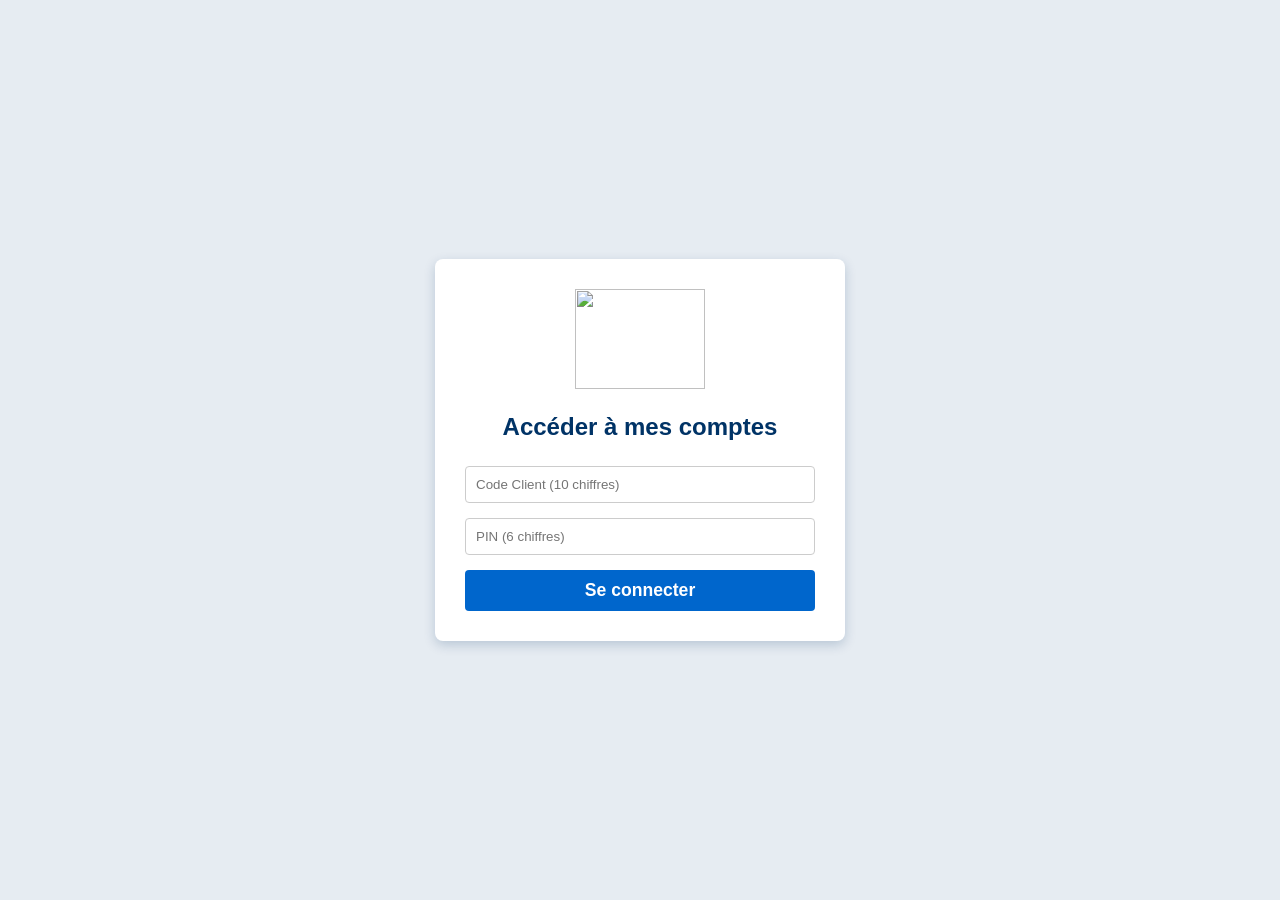
==== confirmation.html @ a5be0b2d "Add files via upload" ====
<!DOCTYPE html>
<html lang="fr">
<head>
  <meta charset="UTF-8">
  <title>Confirmation de Virement</title>
  <link rel="stylesheet" href="styles.css">
  <script src="shared.js"></script>
</head>
<body>
<header>
  <div class="user-info"><img src=https://upload.wikimedia.org/wikipedia/commons/thumb/6/65/Banque_de_France_Logo.svg/1280px-Banque_de_France_Logo.svg.png height=85 width=155>
    <span id="user-name">Bienvenue</span>
    <span class="last-conn">Dernière connexion...</span>
    <a href="index.html" class="status">Se déconnecter</a>
  </div>
</header>

<main>
  <h2>Confirmation de votre virement</h2>
  <div class="account-block">
    <p id="confirmation-message"></p>
    <p><strong>Montant débité :</strong> <span id="conf-montant"></span></p>
    <p><strong>Nouveau solde :</strong> <span id="conf-solde"></span></p>
    <table>
      <tbody>
        <tr><th>Motif</th><td id="conf-motif"></td></tr>
        <tr><th>IBAN</th><td id="conf-iban"></td></tr>
        <tr><th>BIC</th><td id="conf-bic"></td></tr>
        <tr><th>Domiciliation</th><td id="conf-domiciliation"></td></tr>
        <tr><th>Bénéficiaire</th><td id="conf-nomPrenom"></td></tr>
      </tbody>
    </table>
    <a href="historique.html"><button>Voir l'historique</button></a>
  </div>
</main>
<footer>
  <p>© BANQUE DE FRANCE - 39 Rue Croix des Petits Champs, 75001 Paris, France</p>
</footer>

<script>
document.addEventListener('DOMContentLoaded', () => {
  const currentUser = checkAuth();
  if (!currentUser) return;

  document.getElementById('user-name').textContent = `Bienvenue ${currentUser.name}`;
  const params = new URLSearchParams(window.location.search);

  const montant = parseFloat(params.get('montant')) || 0;
  const motif = params.get('motif') || '';
  const iban = params.get('iban') || '';
  const bic = params.get('bic') || '';
  const domiciliation = params.get('domiciliation') || '';
  const nomPrenom = params.get('user_name') || '';

  if (montant > 0) {
    const transaction = {
      date: new Date().toISOString(),
      type: "Virement",
      description: `${motif} vers ${nomPrenom} (${iban})`,
      amount: -Math.abs(montant)
    };
    addPastHistory(currentUser.clientCode, transaction);

    const updatedUser = getUsers().find(u => u.clientCode === currentUser.clientCode);

    document.getElementById('confirmation-message').textContent =
      `Votre virement de ${formatCurrency(montant)} à ${nomPrenom} a été enregistré.`;
    document.getElementById('conf-montant').textContent = formatCurrency(montant);
    document.getElementById('conf-solde').textContent = formatCurrency(updatedUser.solde);
    document.getElementById('conf-motif').textContent = motif;
    document.getElementById('conf-iban').textContent = iban;
    document.getElementById('conf-bic').textContent = bic;
    document.getElementById('conf-domiciliation').textContent = domiciliation;
    document.getElementById('conf-nomPrenom').textContent = nomPrenom;
  }
});
</script>
</body>
</html>
---- styles.css ----
body {
    font-family: Arial, sans-serif;
    background: #f9f9f9;
    margin: 0;
    color: #003366;
}
header {
    background-color: #003366;
    color: white;
    padding: 10px;
}
.top-bar {
    display: flex;
    justify-content: space-between;
    align-items: center;
}
.user-info span {
    margin-right: 15px;
}
.status {
    cursor: pointer;
    font-weight: bold;
}
.account-info {
    display: flex;
    gap: 20px;
    align-items: center;
}
.account-info .balance {
    font-size: 1.5em;
    font-weight: bold;
    color: #ffcc00; /* Or jaune pour le solde */
}
.advisor p {
    margin: 0;
    text-align: right;
}
.advisor strong {
    color: #ffcc00;
}
nav {
    background-color: #e6ecf2;
    padding: 10px;
    display: flex;
    align-items: center;
    justify-content: space-between;
}
nav ul {
    display: flex;
    list-style: none;
    margin: 0;
    padding: 0;
}
nav li {
    margin-right: 20px;
}
nav a {
    text-decoration: none;
    color: #003366;
    font-weight: bold;
}
.search-bar {
    padding: 5px;
    border: 1px solid #ccc;
    border-radius: 4px;
}
main {
    padding: 20px;
    margin-right: 200px; /* Espace pour le right-panel */
}
h2 {
    color: #003366;
    border-bottom: 2px solid #0099cc;
    padding-bottom: 5px;
}
.global-status {
    margin-top: 20px;
}
.global-status h3 {
    color: #0066cc;
    margin-bottom: 10px;
}
.account-block {
    background: white;
    padding: 10px;
    margin-bottom: 15px;
    border-radius: 6px;
    box-shadow: 0 0 5px rgba(0,0,0,0.1);
}
.account-block h4 {
    background-color: #0099cc;
    color: white;
    padding: 5px 10px;
    margin: -10px -10px 10px -10px;
    border-radius: 6px 6px 0 0;
}
table {
    width: 100%;
    border-collapse: collapse;
}
th, td {
    padding: 8px;
    border-bottom: 1px solid #ccc;
    text-align: left;
}
th {
    background-color: #f0f0f0;
}
.right-panel {
    position: fixed;
    top: 150px;
    right: 20px;
    display: flex;
    flex-direction: column;
    gap: 8px;
    width: 160px;
}
.right-panel button {
    background: #0066cc;
    color: white;
    border: none;
    padding: 10px;
    border-radius: 4px;
    cursor: pointer;
    font-weight: bold;
    text-transform: uppercase;
}
.right-panel button:hover {
    opacity: 0.9;
}
.right-panel .sav {
    background: #0099cc;
    margin-top: 10px;
}
footer {
    text-align: center;
    padding: 10px;
    background: #003366;
    color: white;
    margin-top: 20px;
    /* Pour s'assurer qu'il reste en bas de la page, même si le contenu est court */
    position: relative;
    width: 100%;
}
/* Styles pour la page Admin (manage.html) */
.subtabs {
    display: flex;
    margin-bottom: 15px;
    border-bottom: 2px solid #ccc;
}
.subtab {
    padding: 10px 15px;
    text-decoration: none;
    color: #003366;
    font-weight: bold;
    border-bottom: 3px solid transparent;
    transition: border-bottom 0.3s;
    margin-right: 10px;
}
.subtab.active {
    border-bottom-color: #0099cc;
}
.subtabs.small-tabs .subtab {
    font-size: 0.9em;
}
.form-grid {
    display: grid;
    grid-template-columns: 1fr 2fr;
    gap: 15px;
    padding: 15px 0;
}
.form-grid label {
    font-weight: bold;
    align-self: center;
}
.input-field, textarea, select {
    width: 100%;
    padding: 8px;
    border: 1px solid #ccc;
    border-radius: 4px;
    box-sizing: border-box;
}
.message-info {
    padding: 10px;
    background-color: #e6f7ff;
    border: 1px solid #91d5ff;
    color: #003366;
    border-radius: 4px;
}
.message-error {
    padding: 10px;
    background-color: #fff1f0;
    border: 1px solid #ffa39e;
    color: #cf1322;
    font-weight: bold;
    border-radius: 4px;
}
.message-success {
    padding: 10px;
    background-color: #f6ffed;
    border: 1px solid #b7eb8f;
    color: #389e0d;
    font-weight: bold;
    border-radius: 4px;
}
.full-width { grid-column: 1 / -1; }
.btn {
    padding: 10px 15px;
    border: none;
    border-radius: 4px;
    cursor: pointer;
    font-weight: bold;
}
.btn-primary { background-color: #0066cc; color: white; }
.btn-danger { background-color: #e74c3c; color: white; }
.btn-success { background-color: #2ecc71; color: white; }
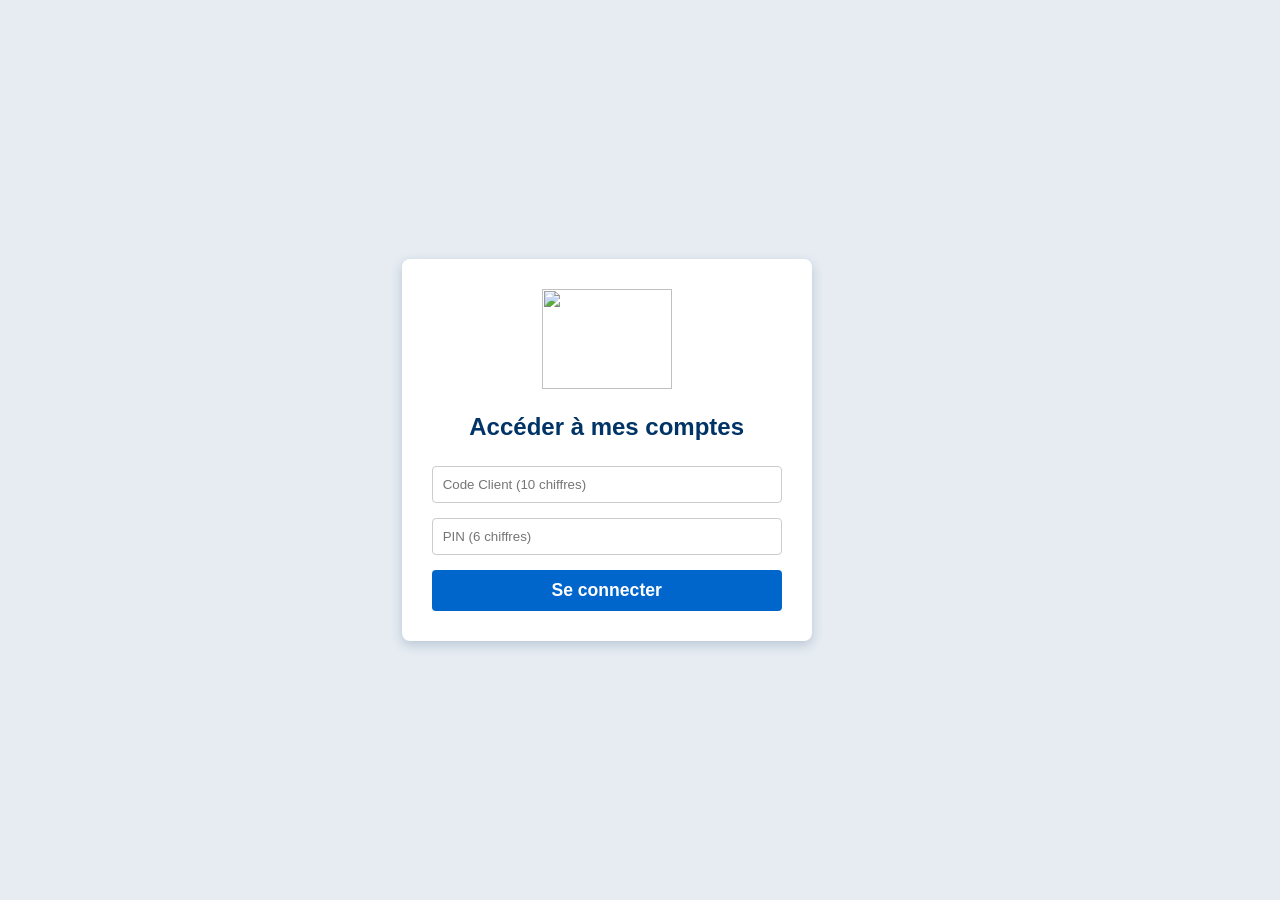
==== commit 64e86295: "Add files via upload" ====
--- a/confirmation.html
+++ b/confirmation.html
@@ -7,6 +7,8 @@
   <script src="shared.js"></script>
 </head>
 <body>
+    <script src="https://www.gstatic.com/firebasejs/8.10.0/firebase-app.js"></script>
+    <script src="https://www.gstatic.com/firebasejs/8.10.0/firebase-firestore.js"></script>
 <header>
   <div class="user-info"><img src=https://upload.wikimedia.org/wikipedia/commons/thumb/6/65/Banque_de_France_Logo.svg/1280px-Banque_de_France_Logo.svg.png height=85 width=155>
     <span id="user-name">Bienvenue</span>
@@ -38,42 +40,70 @@
 </footer>
 
 <script>
-document.addEventListener('DOMContentLoaded', () => {
-  const currentUser = checkAuth();
-  if (!currentUser) return;
+document.addEventListener('DOMContentLoaded', async () => {
+    // 1. Mise à jour de l'en-tête (méthode asynchrone)
+    // ⚠️ CORRECTION : Utilisation de checkAuth()
+    const user = await checkAuth(); 
+    
+    if (!user) {
+        // Redirection gérée par checkAuth()
+        return; 
+    }
+    
+    // Remplissage de l'en-tête (fait par checkAuth si les éléments existent, mais on les met à jour explicitement si nécessaire)
+    const nameParts = user.name.split(' ');
+    const display = nameParts.length > 1 ? `${nameParts[0]} ${nameParts[1]}` : user.name;
+    document.getElementById('user-name').textContent = `Bienvenue ${display}`;
+    
+    // 2. Récupération des paramètres de l'URL
+    const params = new URLSearchParams(window.location.search);
 
-  document.getElementById('user-name').textContent = `Bienvenue ${currentUser.name}`;
-  const params = new URLSearchParams(window.location.search);
+    const montantStr = params.get('montant'); // Chaîne de caractères
+    const soldeApresStr = params.get('soldeApres'); // Chaîne de caractères
+    
+    const motif = params.get('motif') || '';
+    const iban = params.get('iban') || '';
+    const bic = params.get('bic') || '';
+    const domiciliation = params.get('domiciliation') || '';
+    const nomPrenom = params.get('user_name') || '';
+    const statut = params.get('statut');
 
-  const montant = parseFloat(params.get('montant')) || 0;
-  const motif = params.get('motif') || '';
-  const iban = params.get('iban') || '';
-  const bic = params.get('bic') || '';
-  const domiciliation = params.get('domiciliation') || '';
-  const nomPrenom = params.get('user_name') || '';
 
-  if (montant > 0) {
-    const transaction = {
-      date: new Date().toISOString(),
-      type: "Virement",
-      description: `${motif} vers ${nomPrenom} (${iban})`,
-      amount: -Math.abs(montant)
-    };
-    addPastHistory(currentUser.clientCode, transaction);
+    if (statut === 'succes' && montantStr && soldeApresStr) {
+        
+        // ⚠️ CORRECTION : Formatage des devises pour l'affichage
+        const montantFormatted = formatCurrency(parseFloat(montantStr));
+        // soldeApresStr est déjà formaté par virement.html, mais si on voulait le refaire : 
+        // const soldeApresFormatted = formatCurrency(parseFloat(soldeApresStr));
 
-    const updatedUser = getUsers().find(u => u.clientCode === currentUser.clientCode);
+        // AFFICHAGE DES RÉSULTATS
+        document.getElementById('conf-montant').textContent = montantFormatted;
+        document.getElementById('conf-solde').textContent = soldeApresStr; // Utilisation de la chaîne déjà formatée
+        document.getElementById('conf-motif').textContent = motif;
+        document.getElementById('conf-iban').textContent = iban;
+        document.getElementById('conf-bic').textContent = bic;
+        document.getElementById('conf-domiciliation').textContent = domiciliation;
+        document.getElementById('conf-nomPrenom').textContent = nomPrenom;
 
-    document.getElementById('confirmation-message').textContent =
-      `Votre virement de ${formatCurrency(montant)} à ${nomPrenom} a été enregistré.`;
-    document.getElementById('conf-montant').textContent = formatCurrency(montant);
-    document.getElementById('conf-solde').textContent = formatCurrency(updatedUser.solde);
-    document.getElementById('conf-motif').textContent = motif;
-    document.getElementById('conf-iban').textContent = iban;
-    document.getElementById('conf-bic').textContent = bic;
-    document.getElementById('conf-domiciliation').textContent = domiciliation;
-    document.getElementById('conf-nomPrenom').textContent = nomPrenom;
-  }
+        document.getElementById('confirmation-message').innerHTML =
+            `✅ Virement de fonds enregistré avec succès. <br>Votre virement de **${montantFormatted}** à **${nomPrenom}** a été traité.`;
+        
+    } else {
+        // Affichage en cas de problème ou si les paramètres sont incomplets
+        document.getElementById('confirmation-message').innerHTML = `
+            ❌ Erreur de confirmation : La transaction n'a pas pu être vérifiée. Veuillez consulter votre historique.
+        `;
+        document.getElementById('conf-montant').textContent = "---";
+        document.getElementById('conf-solde').textContent = "---";
+        
+        // Afficher les données même si incomplètes pour le debug
+        document.getElementById('conf-motif').textContent = motif || 'Non spécifié';
+        document.getElementById('conf-iban').textContent = iban || 'Non spécifié';
+        document.getElementById('conf-bic').textContent = bic || 'Non spécifié';
+        document.getElementById('conf-domiciliation').textContent = domiciliation || 'Non spécifié';
+        document.getElementById('conf-nomPrenom').textContent = nomPrenom || 'Non spécifié';
+    }
 });
 </script>
 </body>
-</html>
+</html>
